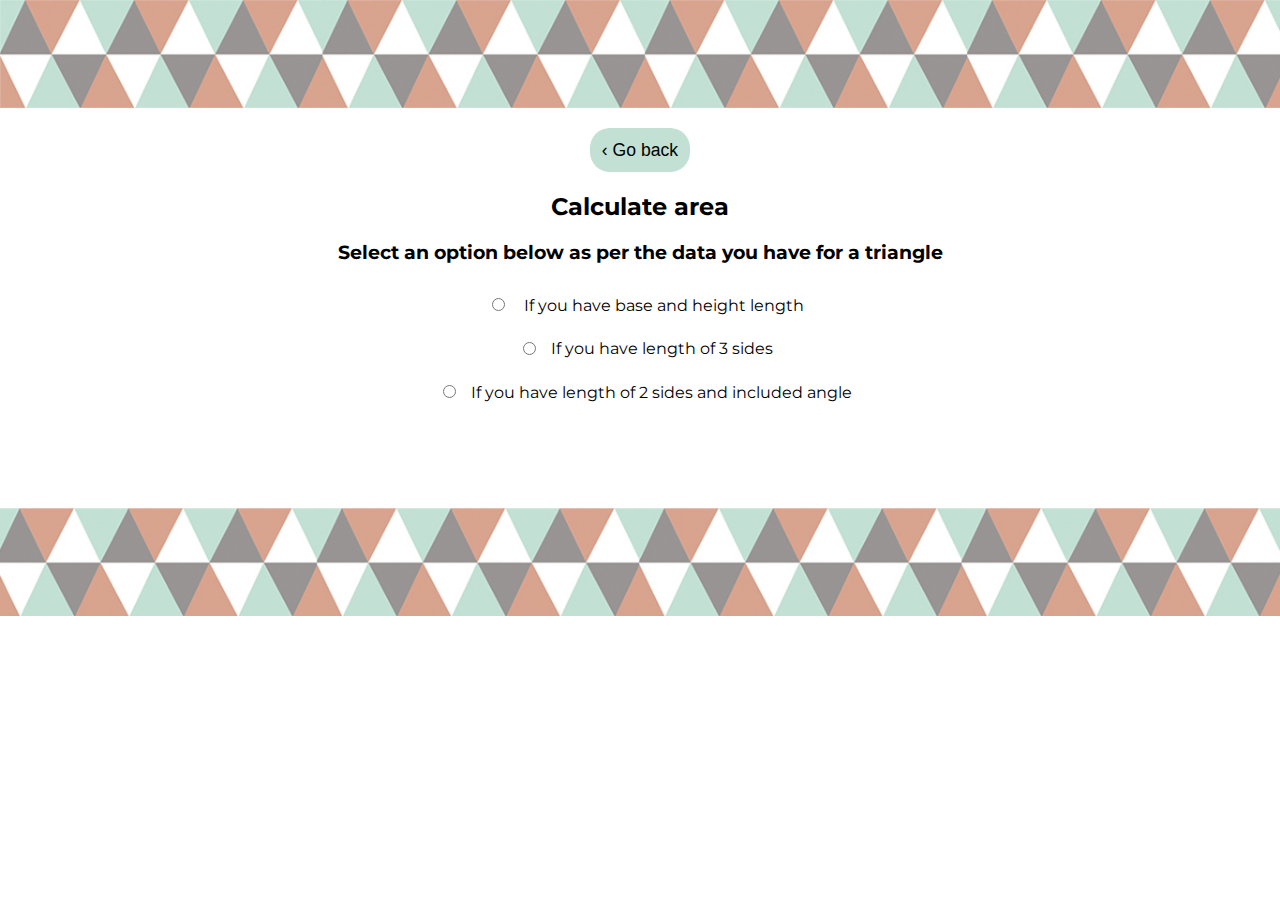
==== calarea.html @ b89bfd71 "two components done" ====
<!DOCTYPE html>
<html lang="en">

<head>
    <meta charset="UTF-8">
    <meta http-equiv="X-UA-Compatible" content="IE=edge">
    <meta name="viewport" content="width=device-width, initial-scale=1.0">
    <link rel="stylesheet" href="css/stylecomp.css">
    <title>Fun with Triangles</title>
</head>

<body>
    <a href="index.html"><button class="btn-goback">‹ Go back</button></a>
    <h2>Calculate area</h2>
    <h3>Select an option below as per the data you have for a triangle</h3>
    <input type="radio" id="opt1" name="option"> If you have base and height length<br>
    <input type="radio" id="opt2" name="option">If you have length of 3 sides<br>
    <input type="radio" id="opt3" name="option">If you have length of 2 sides and included angle<br><br>
    <div class="area1" style="display: none;">
        <p>Area1</p>
    </div>
    <div class="area2" style="display: none;">
        <p>Area2</p>
    </div>
    <div class="area3" style="display: none;">
        <p>Area3</p>
    </div>

    <!--
    <button class="btn-submit">Submit</button>
    <p class="p-output">Output will be shown here</p>
    -->
    <script src="javascript/calarea.js"></script>
</body>

</html>
---- css/stylecomp.css ----
@import url("https://fonts.googleapis.com/css2?family=Montserrat:wght@200;400;500;600&display=swap");

:root {
	--violet: #857f7d;
	--peach: #d8a48f;
	--light-blue: #c2e0d4;
}

body {
	margin: 0% auto;
	background: url("../background.jpg");
	background-repeat: no-repeat;
	background-size: cover;
	font-family: "Montserrat", sans-serif;
	padding: 10%;
	text-align: center;
	max-width: 60%;
}

.btn-goback {
	padding: 1.5%;
	background-color: var(--light-blue);
	border: none;
	font-size: 110%;
	border-radius: 20px;
}

.btn-goback:hover {
	cursor: pointer;
	color: white;
}

input[type="number"] {
	background-color: var(--peach);
	padding: 1%;
	border: 1px solid black;
	width: 10%;
	margin: 1%;
	height: 30px;
	font-family: "Montserrat", sans-serif;
	font-weight: 500;
	font-size: 110%;
}

.btn-submit {
	padding: 1.5%;
	background-color: var(--violet);
	color: white;
	font-size: 110%;
	border: none;
	border-radius: 20px;
}

.btn-submit:hover {
	cursor: pointer;
	color: black;
}

.p-output {
	background-color: var(--peach);
	font-size: 110%;
	padding: 2%;
	width: 70%;
	margin: 3% auto;
	font-weight: 500;
}

input[type="radio"] {
	margin: 2%;
	font-weight: 500;
}
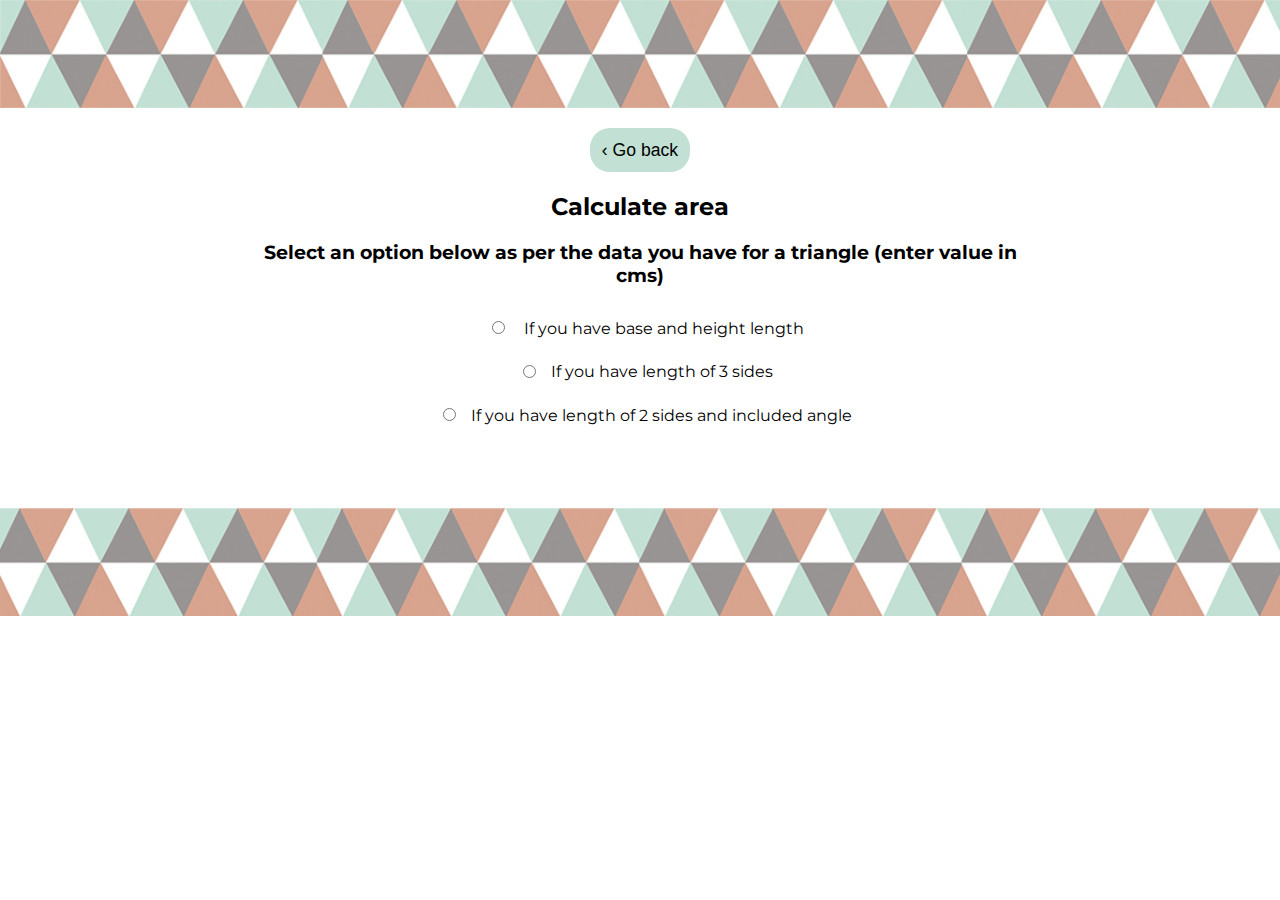
==== commit 58f1b4f9: "calculate area updated" ====
--- a/calarea.html
+++ b/calarea.html
@@ -12,18 +12,32 @@
 <body>
     <a href="index.html"><button class="btn-goback">‹ Go back</button></a>
     <h2>Calculate area</h2>
-    <h3>Select an option below as per the data you have for a triangle</h3>
+    <h3>Select an option below as per the data you have for a triangle (enter value in cms)</h3>
     <input type="radio" id="opt1" name="option"> If you have base and height length<br>
     <input type="radio" id="opt2" name="option">If you have length of 3 sides<br>
     <input type="radio" id="opt3" name="option">If you have length of 2 sides and included angle<br><br>
     <div class="area1" style="display: none;">
-        <p>Area1</p>
+        <img src="images/trianglecalarea1.jpg" width="150px" /><br>
+        base= <input type="number" id="base">
+        height= <input type="number" id="height"><br><br>
+        <button class="btn-submit">Calculate</button>
+        <p class="p-output">Area will be calculated here</p>
     </div>
     <div class="area2" style="display: none;">
-        <p>Area2</p>
+        <img src="images/trianglehyp.jpg" width="150px" /><br>
+        a= <input type="number" id="side1">
+        b= <input type="number" id="side2">
+        c= <input type="number" id="side3"><br><br>
+        <button class="btn-submit">Calculate</button>
+        <p class="p-output">Area will be calculated here</p>
     </div>
     <div class="area3" style="display: none;">
-        <p>Area3</p>
+        <img src="images/trianglecalarea2.jpg" width="150px" /><br>
+        b= <input type="number" id="side-b">
+        c= <input type="number" id="side-c">
+        ∠α (deg)= <input type="number" id="angle-alpha"><br><br>
+        <button class="btn-submit">Calculate</button>
+        <p class="p-output">Area will be calculated here</p>
     </div>
 
     <!--
--- a/css/stylecomp.css
+++ b/css/stylecomp.css
@@ -34,7 +34,7 @@
 	background-color: var(--peach);
 	padding: 1%;
 	border: 1px solid black;
-	width: 10%;
+	width: 70px;
 	margin: 1%;
 	height: 30px;
 	font-family: "Montserrat", sans-serif;
